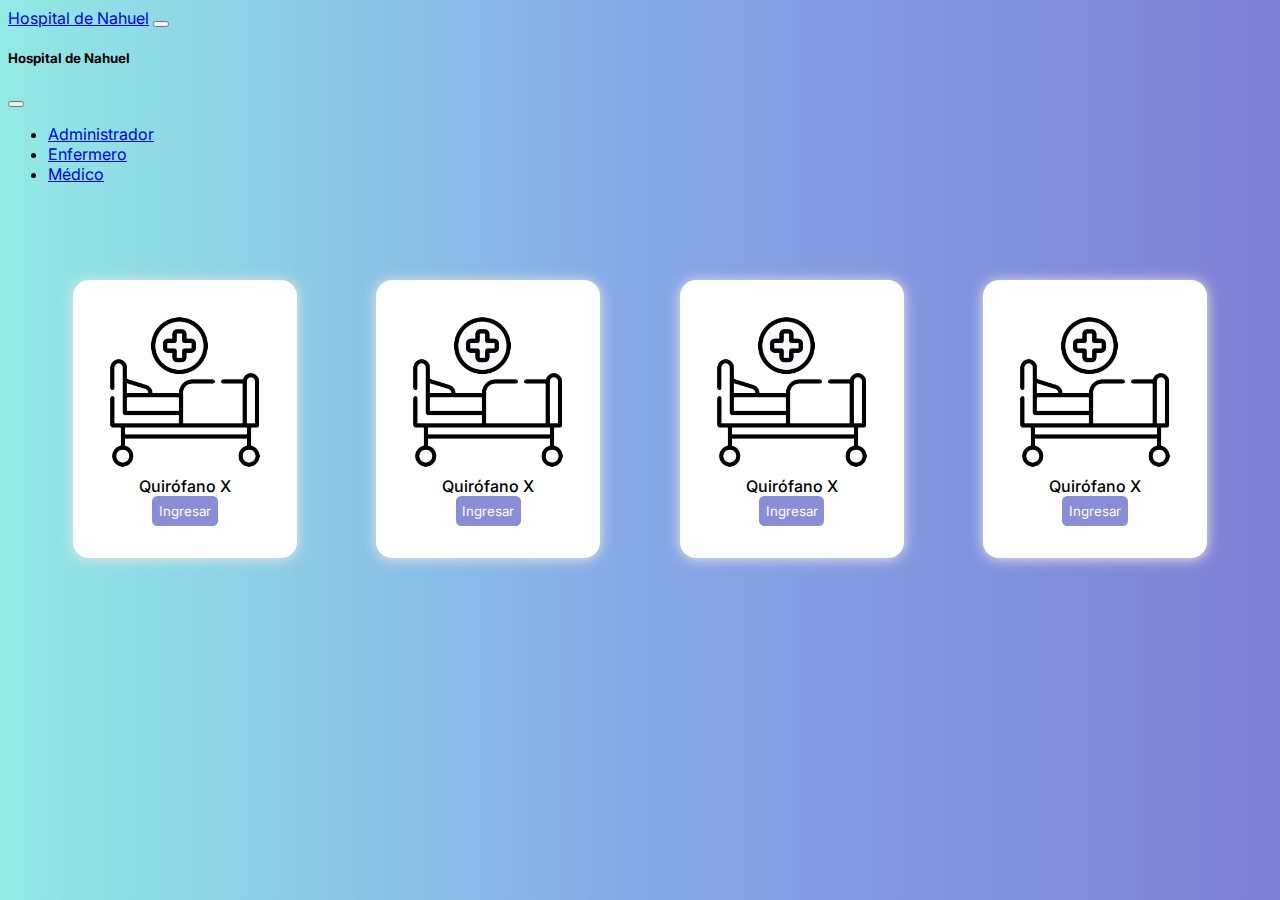
==== Web/index.html @ 5bfb173d "Se arreglan problemas de hipervínculos" ====
<!DOCTYPE html>
<html lang="es">
<head>
    <meta charset="UTF-8">
    <meta name="viewport" content="width=device-width, initial-scale=1.0">

    <script src="https://cdn.jsdelivr.net/npm/bootstrap@5.3.2/dist/js/bootstrap.bundle.min.js" integrity="sha384-C6RzsynM9kWDrMNeT87bh95OGNyZPhcTNXj1NW7RuBCsyN/o0jlpcV8Qyq46cDfL" crossorigin="anonymous"></script>
    <link href="https://cdn.jsdelivr.net/npm/bootstrap@5.3.2/dist/css/bootstrap.min.css" rel="stylesheet" integrity="sha384-T3c6CoIi6uLrA9TneNEoa7RxnatzjcDSCmG1MXxSR1GAsXEV/Dwwykc2MPK8M2HN" crossorigin="anonymous">
    
    <link rel="stylesheet" href="css/index.css">
    <title>Inicio</title>
</head>
<body>
    <nav class="navbar navbar-dark bg-dark fixed-top">
        <div class="container-fluid">
          <a class="navbar-brand" href="index.html">Hospital de Nahuel</a>
          <button class="navbar-toggler" type="button" data-bs-toggle="offcanvas" data-bs-target="#offcanvasDarkNavbar" aria-controls="offcanvasDarkNavbar" aria-label="Toggle navigation">
            <span class="navbar-toggler-icon"></span>
          </button>
          <div class="offcanvas offcanvas-end text-bg-dark" tabindex="-1" id="offcanvasDarkNavbar" aria-labelledby="offcanvasDarkNavbarLabel">
            <div class="offcanvas-header">
              <h5 class="offcanvas-title" id="offcanvasDarkNavbarLabel">Hospital de Nahuel</h5>
              <button type="button" class="btn-close btn-close-white" data-bs-dismiss="offcanvas" aria-label="Close"></button>
            </div>
            <div class="offcanvas-body">
              <ul class="navbar-nav justify-content-end flex-grow-1 pe-3">
                <li class="nav-item">
                  <a class="nav-link active" aria-current="page" href="/secciones/login.html">Administrador</a>
                </li>
                <li class="nav-item">
                  <a class="nav-link" href="secciones/login.html">Enfermero</a>
                </li>
                <li class="nav-item">
                  <a class="nav-link" href="secciones/login.html">Médico</a>
                </li>
                <!--<li class="nav-item dropdown">
                  <a class="nav-link dropdown-toggle" href="#" role="button" data-bs-toggle="dropdown" aria-expanded="false">
                    Dropdown
                  </a>
                  <ul class="dropdown-menu dropdown-menu-dark">
                    <li><a class="dropdown-item" href="#">Action</a></li>
                    <li><a class="dropdown-item" href="#">Another action</a></li>
                    <li>
                      <hr class="dropdown-divider">
                    </li>
                    <li><a class="dropdown-item" href="#">Something else here</a></li>
                  </ul>-->
                </li>
              </ul><!--
              <form class="d-flex mt-3" role="search">
                <input class="form-control me-2" type="search" placeholder="Search" aria-label="Search">
                <button class="btn btn-success" type="submit">Search</button>
              </form>-->
            </div>
          </div>
        </div>
      </nav>
      <br><br><br><br>
      <section class="quirofanos">
        <div class="tarjeta">
            <img src="img/quirofano.png" alt=""><br>
            <span>Quirófano X</span><br>
            <a href="secciones/quirofano.html"><button>Ingresar</button></a>
        </div>

        <div class="tarjeta">
          <img src="img/quirofano.png" alt=""><br>
          <span>Quirófano X</span><br>
          <a href="secciones/quirofano.html"><button>Ingresar</button></a>
      </div>

      <div class="tarjeta">
        <img src="img/quirofano.png" alt=""><br>
        <span>Quirófano X</span><br>
        <a href="secciones/quirofano.html"><button>Ingresar</button></a>
    </div>

    <div class="tarjeta">
      <img src="img/quirofano.png" alt=""><br>
      <span>Quirófano X</span><br>
      <a href="secciones/quirofano.html"><button>Ingresar</button></a>
    </div>

      </section>
</body>
</html>
---- Web/css/index.css ----
@import url('https://fonts.googleapis.com/css2?family=Inter&display=swap');

*{
    font-family: 'Inter', sans-serif;
}

:root{
    --tarjeta: rgb(255, 255, 255);
    --fuente: #ffffff;
    --bgBtn: rgb(135, 141, 214);
}

body{
    background: #7F7FD5;  /* fallback for old browsers */
    background: -webkit-linear-gradient(to right, #91EAE4, #86A8E7, #7F7FD5);  /* Chrome 10-25, Safari 5.1-6 */
    background: linear-gradient(to right, #91EAE4, #86A8E7, #7F7FD5); /* W3C, IE 10+/ Edge, Firefox 16+, Chrome 26+, Opera 12+, Safari 7+ */
}

.quirofanos{
    display: grid;
    grid-template-columns: repeat(4, 1fr);
    width: 96%;
    margin: auto;
}

.tarjeta{
    box-shadow: 0px 1px 13px #ece7e7;
    margin: auto;
    margin-bottom: 1em;
    display: block;
    text-align: center;
    font-weight: 500;
    width: fit-content;
    padding: 2em;
    border-radius: 1em;
    background-color: var(--tarjeta);
    color: #000000;
}

.tarjeta:hover{
    transition: .4s;
    transform: scale(1.02);
    box-shadow: 0px 4px 10px;
}

.tarjeta button{
    border: none;
    padding: .5em;
    border-radius: 0.4em;
    color: #ffff;
    background-color: var(--bgBtn);
}

.tarjeta button:hover{
    background-color: #5476e6;
    transition: 0.4s;
}

.tarjeta img{   
    width: 10em;
}
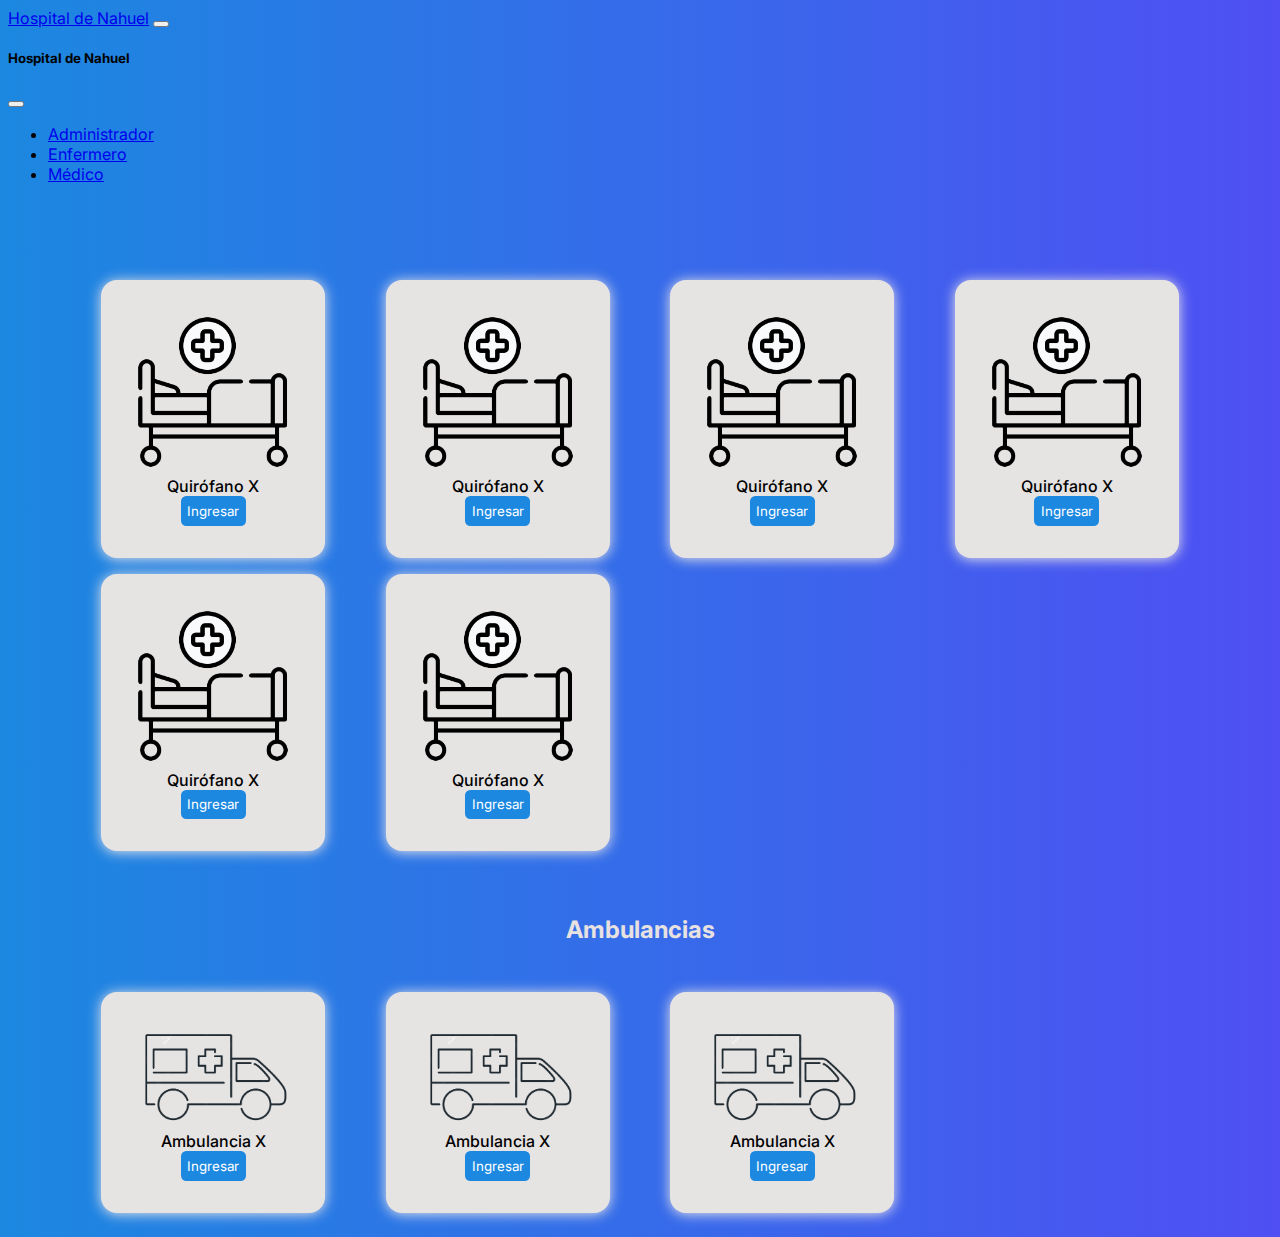
==== commit 4372d7bc: "Se agregan tarjetas para ambulancias" ====
--- a/Web/index.html
+++ b/Web/index.html
@@ -11,13 +11,13 @@
     <title>Inicio</title>
 </head>
 <body>
-    <nav class="navbar navbar-dark bg-dark fixed-top">
+    <nav class="navbar navbar-white bg-white fixed-top">
         <div class="container-fluid">
           <a class="navbar-brand" href="index.html">Hospital de Nahuel</a>
           <button class="navbar-toggler" type="button" data-bs-toggle="offcanvas" data-bs-target="#offcanvasDarkNavbar" aria-controls="offcanvasDarkNavbar" aria-label="Toggle navigation">
             <span class="navbar-toggler-icon"></span>
           </button>
-          <div class="offcanvas offcanvas-end text-bg-dark" tabindex="-1" id="offcanvasDarkNavbar" aria-labelledby="offcanvasDarkNavbarLabel">
+          <div class="offcanvas offcanvas-end text-bg-white" tabindex="-1" id="offcanvasDarkNavbar" aria-labelledby="offcanvasDarkNavbarLabel">
             <div class="offcanvas-header">
               <h5 class="offcanvas-title" id="offcanvasDarkNavbarLabel">Hospital de Nahuel</h5>
               <button type="button" class="btn-close btn-close-white" data-bs-dismiss="offcanvas" aria-label="Close"></button>
@@ -25,7 +25,7 @@
             <div class="offcanvas-body">
               <ul class="navbar-nav justify-content-end flex-grow-1 pe-3">
                 <li class="nav-item">
-                  <a class="nav-link active" aria-current="page" href="/secciones/login.html">Administrador</a>
+                  <a class="nav-link" aria-current="page" href="/Web/secciones/login.html">Administrador</a>
                 </li>
                 <li class="nav-item">
                   <a class="nav-link" href="secciones/login.html">Enfermero</a>
@@ -73,14 +73,47 @@
         <img src="img/quirofano.png" alt=""><br>
         <span>Quirófano X</span><br>
         <a href="secciones/quirofano.html"><button>Ingresar</button></a>
-    </div>
+      </div>
 
-    <div class="tarjeta">
+      <div class="tarjeta">
+        <img src="img/quirofano.png" alt=""><br>
+        <span>Quirófano X</span><br>
+        <a href="secciones/quirofano.html"><button>Ingresar</button></a>
+      </div>
+
+      <div class="tarjeta">
       <img src="img/quirofano.png" alt=""><br>
       <span>Quirófano X</span><br>
       <a href="secciones/quirofano.html"><button>Ingresar</button></a>
-    </div>
+      </div>
 
+      <div class="tarjeta">
+        <img src="img/quirofano.png" alt=""><br>
+        <span>Quirófano X</span><br>
+        <a href="secciones/quirofano.html"><button>Ingresar</button></a>
+      </div>
+      </section>
+
+      <h2 text-align>Ambulancias</h2>
+      
+      <section class="ambulancias">
+        <div class="tarjeta">
+          <img src="/Web/img/ambulancia.png" alt=""><br>
+          <span>Ambulancia X</span><br>
+          <a href="secciones/quirofano.html"><button>Ingresar</button></a>
+        </div>
+
+        <div class="tarjeta">
+          <img src="/Web/img/ambulancia.png" alt=""><br>
+          <span>Ambulancia X</span><br>
+          <a href="secciones/quirofano.html"><button>Ingresar</button></a>
+        </div>
+    
+        <div class="tarjeta">
+          <img src="/Web/img/ambulancia.png" alt=""><br>
+          <span>Ambulancia X</span><br>
+          <a href="secciones/quirofano.html"><button>Ingresar</button></a>
+        </div>
       </section>
 </body>
 </html>--- a/Web/css/index.css
+++ b/Web/css/index.css
@@ -5,22 +5,35 @@
 }
 
 :root{
-    --tarjeta: rgb(255, 255, 255);
-    --fuente: #ffffff;
-    --bgBtn: rgb(135, 141, 214);
+    --tarjeta: rgb(230, 227, 227);
+    --fuente: #e7e1e1;
+    --bgBtn: #1c88e0;
 }
 
 body{
-    background: #7F7FD5;  /* fallback for old browsers */
-    background: -webkit-linear-gradient(to right, #91EAE4, #86A8E7, #7F7FD5);  /* Chrome 10-25, Safari 5.1-6 */
-    background: linear-gradient(to right, #91EAE4, #86A8E7, #7F7FD5); /* W3C, IE 10+/ Edge, Firefox 16+, Chrome 26+, Opera 12+, Safari 7+ */
+    background: #1c88e0;  /* fallback for old browsers */
+    background: -webkit-linear-gradient(to right, #1c88e0, #4f4ff3);  /* Chrome 10-25, Safari 5.1-6 */
+    background: linear-gradient(to right, #1c88e0, #4f4ff3); /* W3C, IE 10+/ Edge, Firefox 16+, Chrome 26+, Opera 12+, Safari 7+ */
 }
 
 .quirofanos{
     display: grid;
     grid-template-columns: repeat(4, 1fr);
-    width: 96%;
+    width: 90%;
     margin: auto;
+}
+
+.ambulancias{
+    display: grid;
+    grid-template-columns: repeat(4, 1fr);
+    width: 90%;
+    margin: auto;
+}
+
+h2{
+    text-align: center;
+    margin: 2em;
+    color: var(--fuente);
 }
 
 .tarjeta{
@@ -58,4 +71,173 @@
 
 .tarjeta img{   
     width: 10em;
+}
+
+@media (max-width: 970px) {
+    .quirofanos{
+        grid-template-columns: repeat(3, 1fr);
+    }
+
+    .ambulancias{
+        grid-template-columns: repeat(3, 1fr);
+    }
+
+    .tarjeta button{
+        padding: .7em;
+        margin-top: .7em;
+    }
+
+    .tarjeta img{   
+        width: 6em;
+    }
+}
+
+@media (max-width: 920px) {
+    .quirofanos{
+        grid-template-columns: repeat(4, 1fr);
+    }
+
+    .tarjeta button{
+        padding: .7em;
+        margin-top: .7em;
+    }
+
+    .tarjeta img{   
+        width: 7em;
+    }
+}
+
+@media (max-width: 830px) {
+    .quirofanos{
+        grid-template-columns: repeat(4, 1fr);
+    }
+
+    .tarjeta button{
+        padding: .7em;
+        margin-top: .7em;
+    }
+
+    .tarjeta img{   
+        width: 6em;
+    }
+}
+
+@media (max-width: 750px) {
+    .quirofanos{
+        grid-template-columns: repeat(3, 1fr);
+    }
+
+    .tarjeta button{
+        padding: .7em;
+        margin-top: .7em;
+    }
+
+    .tarjeta img{   
+        width: 7em;
+    }
+}
+
+@media (max-width: 600px) {
+    .quirofanos{
+        grid-template-columns: repeat(2, 1fr);
+    }
+    
+    .ambulancias{
+        grid-template-columns: repeat(2, 1fr);
+    }
+
+    .tarjeta button{
+        padding: .7em;
+        margin-top: .7em;
+    }
+
+    .tarjeta img{   
+        width: 8em;
+    }
+}
+
+
+@media (max-width: 540px) {
+    .quirofanos{
+        grid-template-columns: repeat(2, 1fr);
+        width: 80%;
+    }
+
+    .ambulancias{
+        grid-template-columns: repeat(2, 1fr);
+        width: 80%;
+    }
+
+    .tarjeta button{
+        padding: .4em;
+        margin-top: .7em;
+    }
+
+    .tarjeta img{   
+        width: 6em;
+    }
+}
+
+@media (max-width: 430px) {
+    .quirofanos{
+        grid-template-columns: repeat(2, 1fr);
+        width: 90%;
+    }
+
+    .ambulancias{
+        grid-template-columns: repeat(2, 1fr);
+        width: 90%;
+    }
+
+    .tarjeta button{
+        padding: .4em;
+        margin-top: .7em;
+    }
+
+    .tarjeta img{   
+        width: 5em;
+    }
+}
+
+@media (max-width: 380px) {
+    .quirofanos{
+        grid-template-columns: repeat(1, 1fr);
+    }
+
+    .ambulancias{
+        grid-template-columns: repeat(1, 1fr);
+    }
+
+    .tarjeta button{
+        padding: .4em;
+        margin-top: .7em;
+    }
+
+    .tarjeta img{   
+        width: 7em;
+    }
+}
+
+@media (max-width: 280px) {
+    .quirofanos{
+        grid-template-columns: repeat(1, 1fr);
+    }
+
+    .ambulancias{
+        grid-template-columns: repeat(1, 1fr);
+    }
+
+
+    .tarjeta{
+        width: 80%;
+    }
+
+    .tarjeta button{
+        padding: .4em;
+        margin-top: .7em;
+    }
+
+    .tarjeta img{   
+        width: 5em;
+    }
 }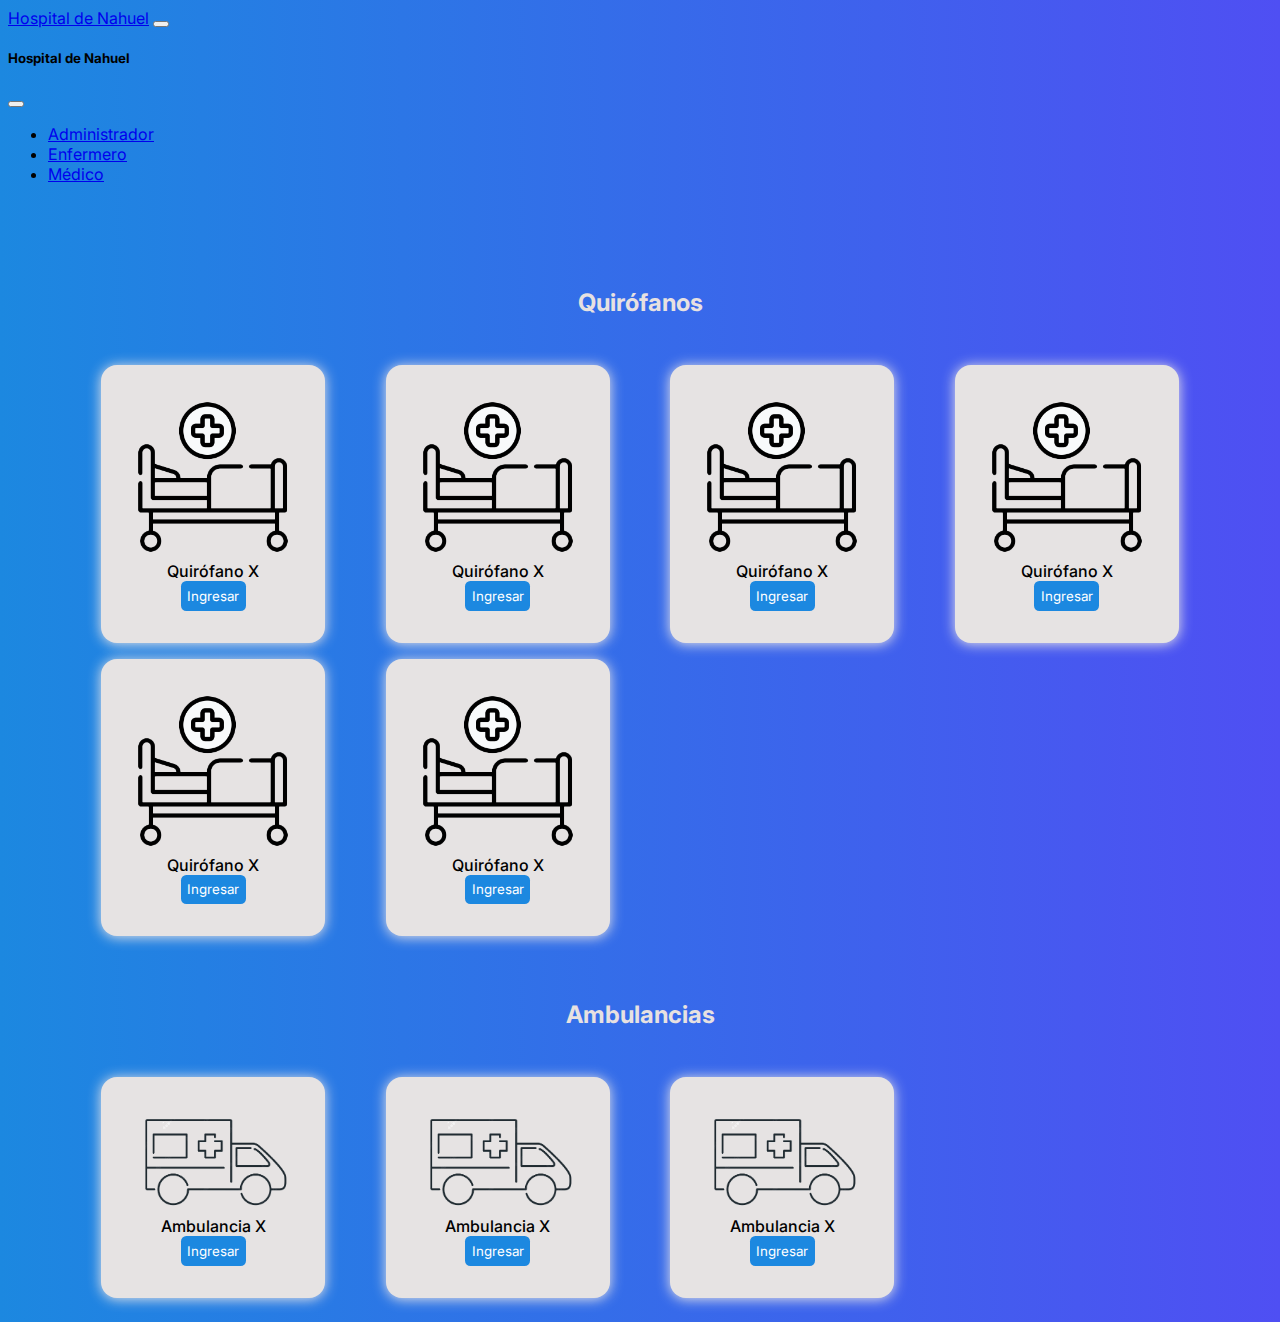
==== commit 6b39cd3f: "Update index.html" ====
--- a/Web/index.html
+++ b/Web/index.html
@@ -55,7 +55,8 @@
           </div>
         </div>
       </nav>
-      <br><br><br><br>
+      <br><br>
+      <h2>Quirófanos</h2>
       <section class="quirofanos">
         <div class="tarjeta">
             <img src="img/quirofano.png" alt=""><br>
@@ -94,8 +95,8 @@
       </div>
       </section>
 
-      <h2 text-align>Ambulancias</h2>
-      
+      <h2>Ambulancias</h2>
+
       <section class="ambulancias">
         <div class="tarjeta">
           <img src="/Web/img/ambulancia.png" alt=""><br>
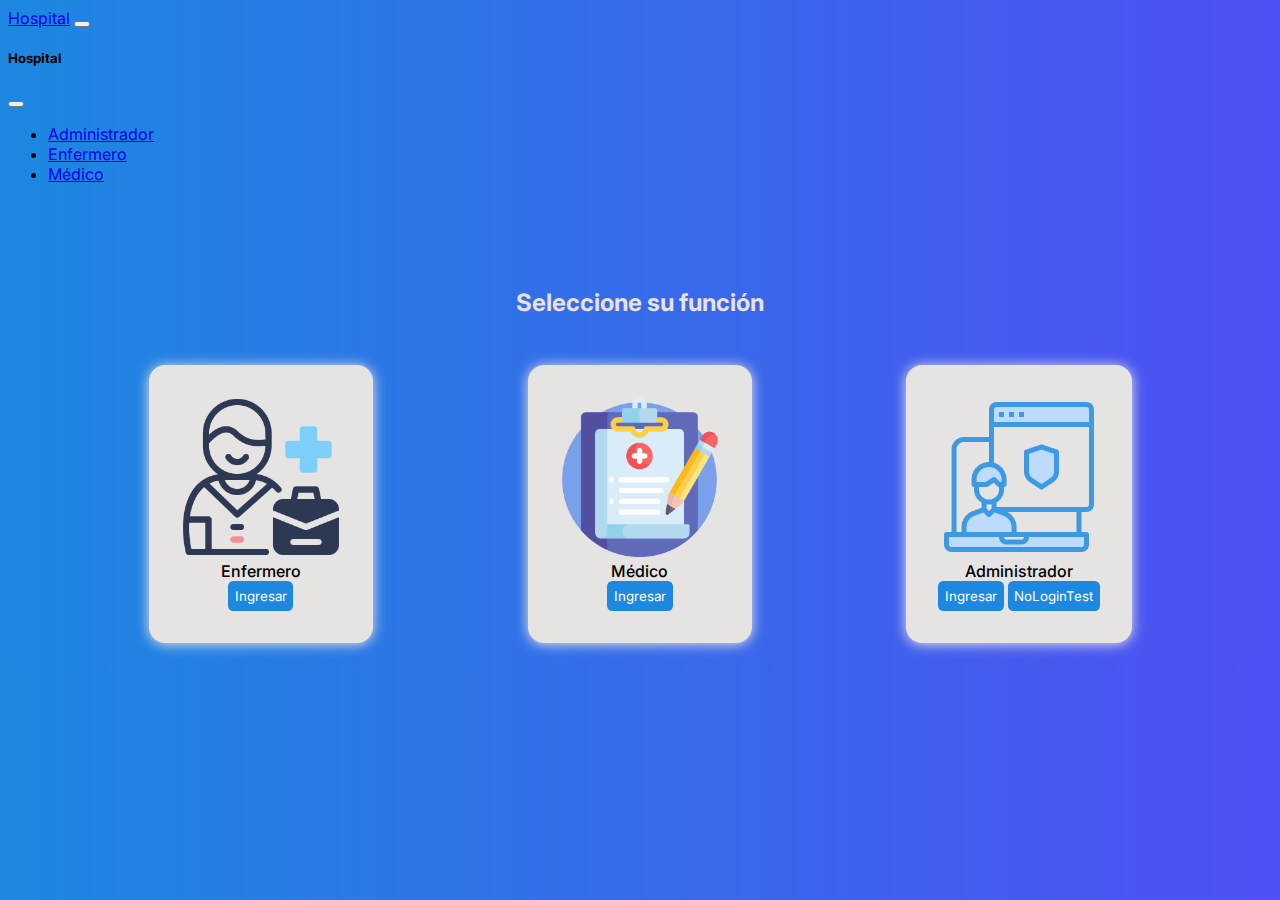
==== commit fcce0287: "Cambios en img y secciones" ====
--- a/Web/index.html
+++ b/Web/index.html
@@ -13,14 +13,14 @@
 <body>
     <nav class="navbar navbar-white bg-white fixed-top">
         <div class="container-fluid">
-          <a class="navbar-brand" href="index.html">Hospital de Nahuel</a>
+          <a class="navbar-brand" href="index.html">Hospital</a>
           <button class="navbar-toggler" type="button" data-bs-toggle="offcanvas" data-bs-target="#offcanvasDarkNavbar" aria-controls="offcanvasDarkNavbar" aria-label="Toggle navigation">
             <span class="navbar-toggler-icon"></span>
           </button>
           <div class="offcanvas offcanvas-end text-bg-white" tabindex="-1" id="offcanvasDarkNavbar" aria-labelledby="offcanvasDarkNavbarLabel">
             <div class="offcanvas-header">
-              <h5 class="offcanvas-title" id="offcanvasDarkNavbarLabel">Hospital de Nahuel</h5>
-              <button type="button" class="btn-close btn-close-white" data-bs-dismiss="offcanvas" aria-label="Close"></button>
+              <h5 class="offcanvas-title" id="offcanvasDarkNavbarLabel">Hospital</h5>
+              <button type="button" class="btn-close btn-close-dark" data-bs-dismiss="offcanvas" aria-label="Close"></button>
             </div>
             <div class="offcanvas-body">
               <ul class="navbar-nav justify-content-end flex-grow-1 pe-3">
@@ -56,65 +56,27 @@
         </div>
       </nav>
       <br><br>
-      <h2>Quirófanos</h2>
-      <section class="quirofanos">
-        <div class="tarjeta">
-            <img src="img/quirofano.png" alt=""><br>
-            <span>Quirófano X</span><br>
-            <a href="secciones/quirofano.html"><button>Ingresar</button></a>
+      <h2>Seleccione su función</h2>
+      <section class="seleccion">
+        <div class="card">
+            <img src="img/asistente-medico.png" alt=""><br>
+            <span>Enfermero</span><br>
+            <a href="secciones/login.html"><button>Ingresar</button></a>
         </div>
 
-        <div class="tarjeta">
-          <img src="img/quirofano.png" alt=""><br>
-          <span>Quirófano X</span><br>
-          <a href="secciones/quirofano.html"><button>Ingresar</button></a>
+        <div class="card">
+          <img src="img/medico.png" alt=""><br>
+          <span>Médico</span><br>
+          <a href="secciones/login.html"><button>Ingresar</button></a>
       </div>
 
-      <div class="tarjeta">
-        <img src="img/quirofano.png" alt=""><br>
-        <span>Quirófano X</span><br>
-        <a href="secciones/quirofano.html"><button>Ingresar</button></a>
-      </div>
-
-      <div class="tarjeta">
-        <img src="img/quirofano.png" alt=""><br>
-        <span>Quirófano X</span><br>
-        <a href="secciones/quirofano.html"><button>Ingresar</button></a>
-      </div>
-
-      <div class="tarjeta">
-      <img src="img/quirofano.png" alt=""><br>
-      <span>Quirófano X</span><br>
-      <a href="secciones/quirofano.html"><button>Ingresar</button></a>
-      </div>
-
-      <div class="tarjeta">
-        <img src="img/quirofano.png" alt=""><br>
-        <span>Quirófano X</span><br>
-        <a href="secciones/quirofano.html"><button>Ingresar</button></a>
+      <div class="card">
+        <img src="img/admin.png" alt=""><br>
+        <span>Administrador</span><br>
+        <a href="secciones/login.html"><button>Ingresar</button></a>
+        <a href="secciones/admin.html"><button>NoLoginTest</button></a>
       </div>
       </section>
 
-      <h2>Ambulancias</h2>
-
-      <section class="ambulancias">
-        <div class="tarjeta">
-          <img src="/Web/img/ambulancia.png" alt=""><br>
-          <span>Ambulancia X</span><br>
-          <a href="secciones/quirofano.html"><button>Ingresar</button></a>
-        </div>
-
-        <div class="tarjeta">
-          <img src="/Web/img/ambulancia.png" alt=""><br>
-          <span>Ambulancia X</span><br>
-          <a href="secciones/quirofano.html"><button>Ingresar</button></a>
-        </div>
-    
-        <div class="tarjeta">
-          <img src="/Web/img/ambulancia.png" alt=""><br>
-          <span>Ambulancia X</span><br>
-          <a href="secciones/quirofano.html"><button>Ingresar</button></a>
-        </div>
-      </section>
 </body>
 </html>--- a/Web/css/index.css
+++ b/Web/css/index.css
@@ -2,6 +2,10 @@
 
 *{
     font-family: 'Inter', sans-serif;
+}
+
+html{
+    scroll-behavior: smooth;
 }
 
 :root{
@@ -19,6 +23,13 @@
 .quirofanos{
     display: grid;
     grid-template-columns: repeat(4, 1fr);
+    width: 90%;
+    margin: auto;
+}
+
+.seleccion{
+    display: grid;
+    grid-template-columns: repeat(3, 1fr);
     width: 90%;
     margin: auto;
 }
@@ -50,7 +61,27 @@
     color: #000000;
 }
 
+.card{
+    box-shadow: 0px 1px 13px #ece7e7;
+    margin: auto;
+    margin-bottom: 1em;
+    display: block;
+    text-align: center;
+    font-weight: 500;
+    width: fit-content;
+    padding: 2em;
+    border-radius: 1em;
+    background-color: var(--tarjeta);
+    color: #000000;
+}
+
 .tarjeta:hover{
+    transition: .4s;
+    transform: scale(1.02);
+    box-shadow: 0px 4px 10px;
+}
+
+.card:hover{
     transition: .4s;
     transform: scale(1.02);
     box-shadow: 0px 4px 10px;
@@ -73,6 +104,24 @@
     width: 10em;
 }
 
+.card button{
+    border: none;
+    padding: .5em;
+    border-radius: 0.4em;
+    color: #ffff;
+    background-color: var(--bgBtn);
+}
+
+.card button:hover{
+    background-color: #5476e6;
+    transition: 0.4s;
+}
+
+.card img{   
+    width: 10em;
+    height: 10em;
+}
+
 @media (max-width: 970px) {
     .quirofanos{
         grid-template-columns: repeat(3, 1fr);
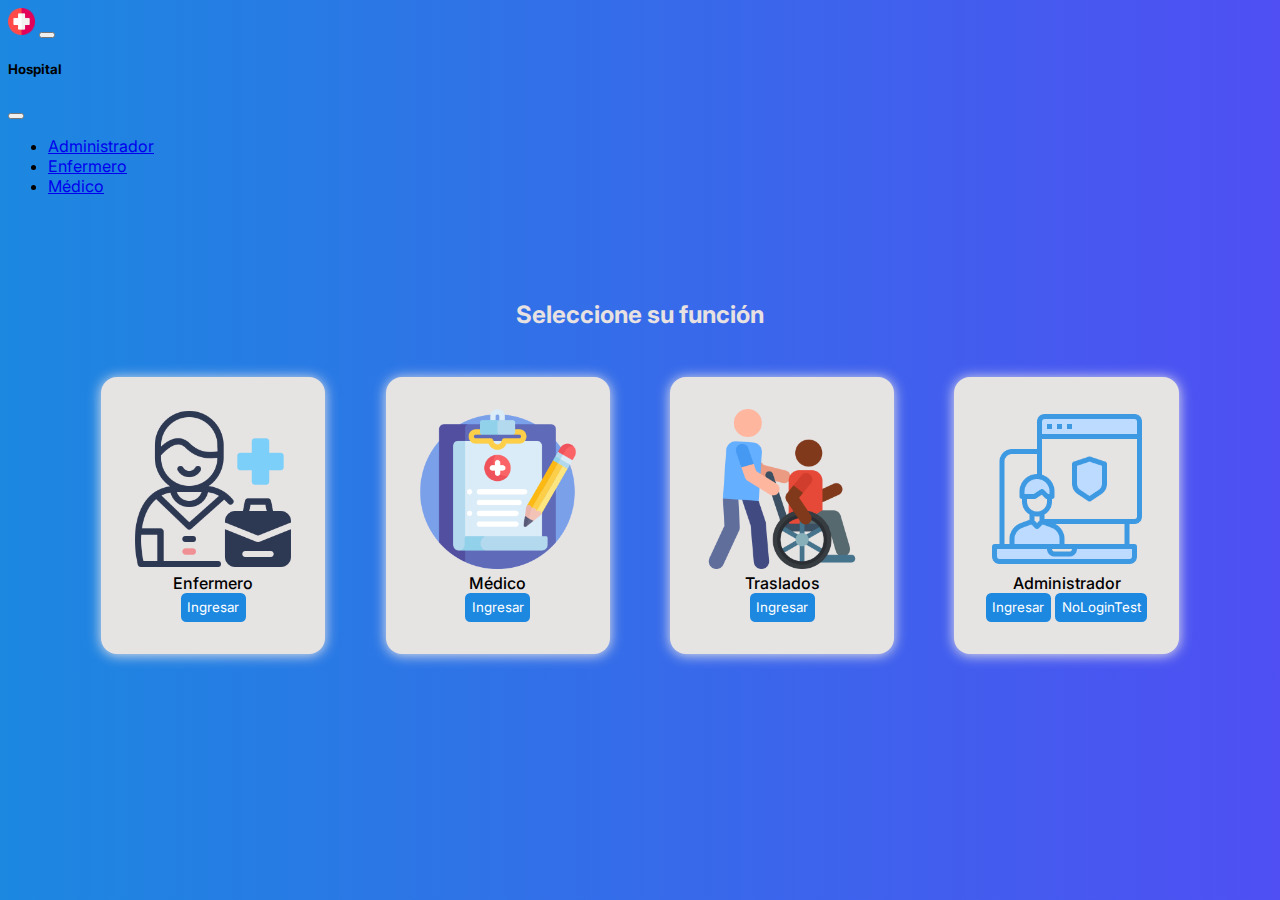
==== commit 2bccc2d9: "Reorden" ====
--- a/Web/index.html
+++ b/Web/index.html
@@ -13,7 +13,7 @@
 <body>
     <nav class="navbar navbar-white bg-white fixed-top">
         <div class="container-fluid">
-          <a class="navbar-brand" href="index.html">Hospital</a>
+          <a class="navbar-brand" href="index.html"><img src="/Web/img/hospital.png" alt="..." style="width: 1.7em;"></a>
           <button class="navbar-toggler" type="button" data-bs-toggle="offcanvas" data-bs-target="#offcanvasDarkNavbar" aria-controls="offcanvasDarkNavbar" aria-label="Toggle navigation">
             <span class="navbar-toggler-icon"></span>
           </button>
@@ -57,20 +57,26 @@
       </nav>
       <br><br>
       <h2>Seleccione su función</h2>
-      <section class="seleccion">
-        <div class="card">
+      <section class="quirofanos">
+        <div class="tarjeta">
             <img src="img/asistente-medico.png" alt=""><br>
             <span>Enfermero</span><br>
             <a href="secciones/login.html"><button>Ingresar</button></a>
         </div>
 
-        <div class="card">
+        <div class="tarjeta">
           <img src="img/medico.png" alt=""><br>
           <span>Médico</span><br>
           <a href="secciones/login.html"><button>Ingresar</button></a>
       </div>
 
-      <div class="card">
+      <div class="tarjeta">
+        <img src="img/personal-traslado.png" alt=""><br>
+        <span>Traslados</span><br>
+        <a href="secciones/login.html"><button>Ingresar</button></a>
+    </div>
+
+      <div class="tarjeta">
         <img src="img/admin.png" alt=""><br>
         <span>Administrador</span><br>
         <a href="secciones/login.html"><button>Ingresar</button></a>
--- a/Web/css/index.css
+++ b/Web/css/index.css
@@ -122,6 +122,10 @@
     height: 10em;
 }
 
+#alerta-azul{
+    background-color: #d44215;
+}
+
 @media (max-width: 970px) {
     .quirofanos{
         grid-template-columns: repeat(3, 1fr);
